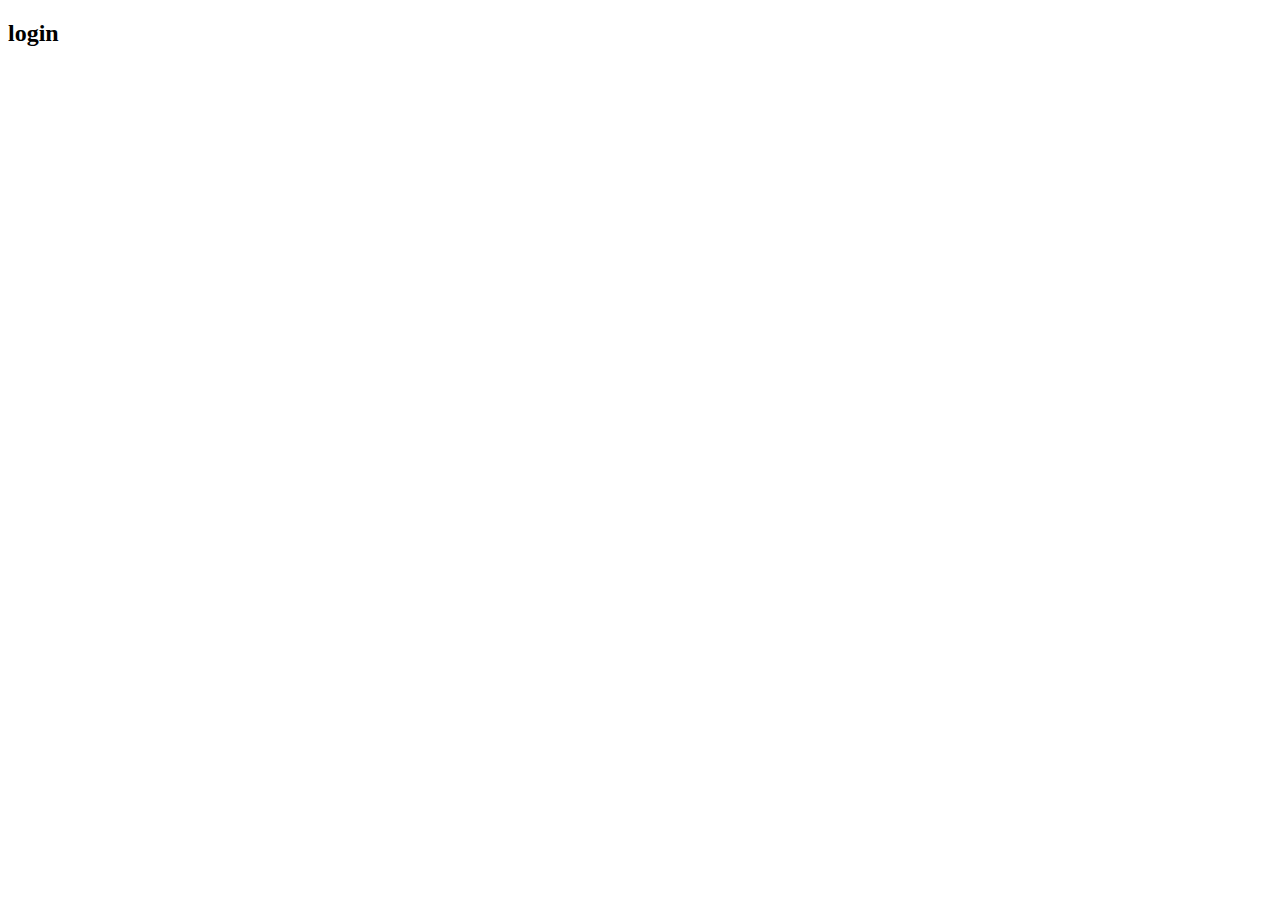
==== login.html @ 89982b8c "init project" ====
<!DOCTYPE html>
<html lang="en">
<head>
    <meta charset="UTF-8">
    <meta http-equiv="X-UA-Compatible" content="IE=edge">
    <meta name="viewport" content="width=device-width, initial-scale=1.0">
    <title>Document</title>
</head>
<body>
    <h2>login</h2>
</body>
</html>
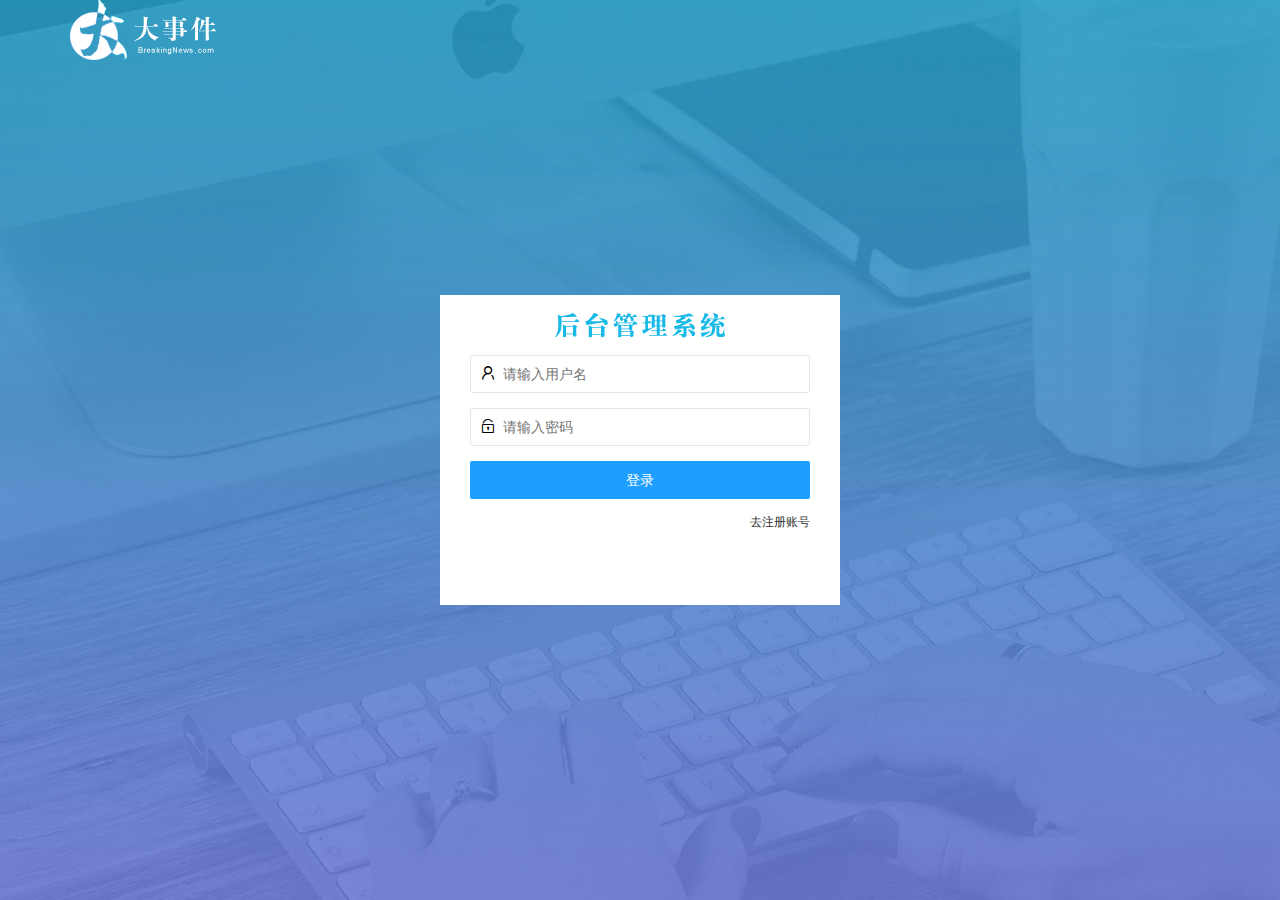
==== commit 659c1ded: "完成了登录和注册的功能" ====
--- a/login.html
+++ b/login.html
@@ -1,12 +1,101 @@
 <!DOCTYPE html>
 <html lang="en">
+
 <head>
-    <meta charset="UTF-8">
-    <meta http-equiv="X-UA-Compatible" content="IE=edge">
-    <meta name="viewport" content="width=device-width, initial-scale=1.0">
-    <title>Document</title>
+    <meta charset="UTF-8" />
+    <meta http-equiv="X-UA-Compatible" content="IE=edge" />
+    <meta name="viewport" content="width=device-width, initial-scale=1.0" />
+    <title>大事件-登录</title>
+    <!-- 导入 LayUI 样式 -->
+    <link rel="stylesheet" href="/assets/lib/layui/css/layui.css" />
+    <!-- 导入自定义样式 -->
+    <link rel="stylesheet" href="/assets/css/login.css" />
 </head>
+
 <body>
-    <h2>login</h2>
+    <!-- 头部 logo 区域 -->
+    <div class="layui-main">
+        <img src="/assets/images/logo.png" alt="" />
+    </div>
+
+    <!-- 登录注册区域 -->
+    <div class="loginAndRegBox">
+        <!-- 登录标题 -->
+        <div class="title-box"></div>
+        <!-- 登录 -->
+        <div class="login-box">
+            <form class="layui-form" id="form_login">
+
+                <!-- 用户名 -->
+                <div class="layui-form-item">
+                    <i class="layui-icon layui-icon-username"></i>
+                    <input type="text" name="username" required lay-verify="required" placeholder="请输入用户名"
+                        autocomplete="off" class="layui-input" />
+                </div>
+
+                <!-- 密码 -->
+                <div class="layui-form-item">
+                    <i class="layui-icon layui-icon-password"></i>
+                    <input type="password" name="password" required lay-verify="required" placeholder="请输入密码"
+                        autocomplete="off" class="layui-input" />
+                </div>
+
+                <!-- 登录按钮 -->
+                <div class="layui-form-item">
+                    <!-- 注意：表单提交按钮和普通按钮的区别，就是 lay-submit 属性 -->
+                    <button class="layui-btn layui-btn-normal layui-btn-fluid" lay-submit>
+                        登录
+                    </button>
+                </div>
+                <div class="layui-form-item link">
+                    <a href="javascript:;" id="link_reg">去注册账号</a>
+                </div>
+            </form>
+        </div>
+        <!-- 注册 -->
+        <div class="reg-box">
+            <form class="layui-form" id="form_reg">
+                <!-- 用户名 -->
+                <div class="layui-form-item">
+                    <i class="layui-icon layui-icon-username"></i>
+                    <input type="text" name="username" required lay-verify="required" placeholder="请输入用户名"
+                        autocomplete="off" class="layui-input" />
+                </div>
+
+                <!-- 密码 -->
+                <div class="layui-form-item">
+                    <i class="layui-icon layui-icon-password"></i>
+                    <input type="password" name="password" required lay-verify="required" placeholder="请输入密码"
+                        autocomplete="off" class="layui-input" />
+                </div>
+
+                <!-- 确认密码 -->
+                <div class="layui-form-item">
+                    <i class="layui-icon layui-icon-password"></i>
+                    <input type="password" name="repassword" required lay-verify="required|pwd|repwd"
+                        placeholder="再次确认密码" autocomplete="off" class="layui-input" />
+                </div>
+
+                <!-- 注册按钮 -->
+                <div class="layui-form-item">
+                    <!-- 注意：表单提交按钮和普通按钮的区别，就是 lay-submit 属性 -->
+                    <button class="layui-btn layui-btn-normal layui-btn-fluid" lay-submit>
+                        注册
+                    </button>
+                </div>
+                <div class="layui-form-item link">
+                    <a href="javascript:;" id="link_login">去登录</a>
+                </div>
+            </form>
+        </div>
+    </div>
 </body>
+<!-- 引入layui的js -->
+<script src="/assets/lib/layui/layui.all.js"></script>
+<!-- 引入jquery -->
+<script src="/assets/lib/jquery.js"></script>
+<script src="/assets/js/baseAPI.js"></script>
+<!-- 引入自己的js -->
+<script src="/assets/js/login.js"></script>
+
 </html>--- a/assets/lib/layui/css/layui.css
+++ b/assets/lib/layui/css/layui.css
@@ -0,0 +1,2 @@
+/** layui-v2.5.5 MIT License By https://www.layui.com */
+ .layui-inline,img{display:inline-block;vertical-align:middle}h1,h2,h3,h4,h5,h6{font-weight:400}.layui-edge,.layui-header,.layui-inline,.layui-main{position:relative}.layui-body,.layui-edge,.layui-elip{overflow:hidden}.layui-btn,.layui-edge,.layui-inline,img{vertical-align:middle}.layui-btn,.layui-disabled,.layui-icon,.layui-unselect{-moz-user-select:none;-webkit-user-select:none;-ms-user-select:none}.layui-elip,.layui-form-checkbox span,.layui-form-pane .layui-form-label{text-overflow:ellipsis;white-space:nowrap}.layui-breadcrumb,.layui-tree-btnGroup{visibility:hidden}blockquote,body,button,dd,div,dl,dt,form,h1,h2,h3,h4,h5,h6,input,li,ol,p,pre,td,textarea,th,ul{margin:0;padding:0;-webkit-tap-highlight-color:rgba(0,0,0,0)}a:active,a:hover{outline:0}img{border:none}li{list-style:none}table{border-collapse:collapse;border-spacing:0}h4,h5,h6{font-size:100%}button,input,optgroup,option,select,textarea{font-family:inherit;font-size:inherit;font-style:inherit;font-weight:inherit;outline:0}pre{white-space:pre-wrap;white-space:-moz-pre-wrap;white-space:-pre-wrap;white-space:-o-pre-wrap;word-wrap:break-word}body{line-height:24px;font:14px Helvetica Neue,Helvetica,PingFang SC,Tahoma,Arial,sans-serif}hr{height:1px;margin:10px 0;border:0;clear:both}a{color:#333;text-decoration:none}a:hover{color:#777}a cite{font-style:normal;*cursor:pointer}.layui-border-box,.layui-border-box *{box-sizing:border-box}.layui-box,.layui-box *{box-sizing:content-box}.layui-clear{clear:both;*zoom:1}.layui-clear:after{content:'\20';clear:both;*zoom:1;display:block;height:0}.layui-inline{*display:inline;*zoom:1}.layui-edge{display:inline-block;width:0;height:0;border-width:6px;border-style:dashed;border-color:transparent}.layui-edge-top{top:-4px;border-bottom-color:#999;border-bottom-style:solid}.layui-edge-right{border-left-color:#999;border-left-style:solid}.layui-edge-bottom{top:2px;border-top-color:#999;border-top-style:solid}.layui-edge-left{border-right-color:#999;border-right-style:solid}.layui-disabled,.layui-disabled:hover{color:#d2d2d2!important;cursor:not-allowed!important}.layui-circle{border-radius:100%}.layui-show{display:block!important}.layui-hide{display:none!important}@font-face{font-family:layui-icon;src:url(../font/iconfont.eot?v=250);src:url(../font/iconfont.eot?v=250#iefix) format('embedded-opentype'),url(../font/iconfont.woff2?v=250) format('woff2'),url(../font/iconfont.woff?v=250) format('woff'),url(../font/iconfont.ttf?v=250) format('truetype'),url(../font/iconfont.svg?v=250#layui-icon) format('svg')}.layui-icon{font-family:layui-icon!important;font-size:16px;font-style:normal;-webkit-font-smoothing:antialiased;-moz-osx-font-smoothing:grayscale}.layui-icon-reply-fill:before{content:"\e611"}.layui-icon-set-fill:before{content:"\e614"}.layui-icon-menu-fill:before{content:"\e60f"}.layui-icon-search:before{content:"\e615"}.layui-icon-share:before{content:"\e641"}.layui-icon-set-sm:before{content:"\e620"}.layui-icon-engine:before{content:"\e628"}.layui-icon-close:before{content:"\1006"}.layui-icon-close-fill:before{content:"\1007"}.layui-icon-chart-screen:before{content:"\e629"}.layui-icon-star:before{content:"\e600"}.layui-icon-circle-dot:before{content:"\e617"}.layui-icon-chat:before{content:"\e606"}.layui-icon-release:before{content:"\e609"}.layui-icon-list:before{content:"\e60a"}.layui-icon-chart:before{content:"\e62c"}.layui-icon-ok-circle:before{content:"\1005"}.layui-icon-layim-theme:before{content:"\e61b"}.layui-icon-table:before{content:"\e62d"}.layui-icon-right:before{content:"\e602"}.layui-icon-left:before{content:"\e603"}.layui-icon-cart-simple:before{content:"\e698"}.layui-icon-face-cry:before{content:"\e69c"}.layui-icon-face-smile:before{content:"\e6af"}.layui-icon-survey:before{content:"\e6b2"}.layui-icon-tree:before{content:"\e62e"}.layui-icon-upload-circle:before{content:"\e62f"}.layui-icon-add-circle:before{content:"\e61f"}.layui-icon-download-circle:before{content:"\e601"}.layui-icon-templeate-1:before{content:"\e630"}.layui-icon-util:before{content:"\e631"}.layui-icon-face-surprised:before{content:"\e664"}.layui-icon-edit:before{content:"\e642"}.layui-icon-speaker:before{content:"\e645"}.layui-icon-down:before{content:"\e61a"}.layui-icon-file:before{content:"\e621"}.layui-icon-layouts:before{content:"\e632"}.layui-icon-rate-half:before{content:"\e6c9"}.layui-icon-add-circle-fine:before{content:"\e608"}.layui-icon-prev-circle:before{content:"\e633"}.layui-icon-read:before{content:"\e705"}.layui-icon-404:before{content:"\e61c"}.layui-icon-carousel:before{content:"\e634"}.layui-icon-help:before{content:"\e607"}.layui-icon-code-circle:before{content:"\e635"}.layui-icon-water:before{content:"\e636"}.layui-icon-username:before{content:"\e66f"}.layui-icon-find-fill:before{content:"\e670"}.layui-icon-about:before{content:"\e60b"}.layui-icon-location:before{content:"\e715"}.layui-icon-up:before{content:"\e619"}.layui-icon-pause:before{content:"\e651"}.layui-icon-date:before{content:"\e637"}.layui-icon-layim-uploadfile:before{content:"\e61d"}.layui-icon-delete:before{content:"\e640"}.layui-icon-play:before{content:"\e652"}.layui-icon-top:before{content:"\e604"}.layui-icon-friends:before{content:"\e612"}.layui-icon-refresh-3:before{content:"\e9aa"}.layui-icon-ok:before{content:"\e605"}.layui-icon-layer:before{content:"\e638"}.layui-icon-face-smile-fine:before{content:"\e60c"}.layui-icon-dollar:before{content:"\e659"}.layui-icon-group:before{content:"\e613"}.layui-icon-layim-download:before{content:"\e61e"}.layui-icon-picture-fine:before{content:"\e60d"}.layui-icon-link:before{content:"\e64c"}.layui-icon-diamond:before{content:"\e735"}.layui-icon-log:before{content:"\e60e"}.layui-icon-rate-solid:before{content:"\e67a"}.layui-icon-fonts-del:before{content:"\e64f"}.layui-icon-unlink:before{content:"\e64d"}.layui-icon-fonts-clear:before{content:"\e639"}.layui-icon-triangle-r:before{content:"\e623"}.layui-icon-circle:before{content:"\e63f"}.layui-icon-radio:before{content:"\e643"}.layui-icon-align-center:before{content:"\e647"}.layui-icon-align-right:before{content:"\e648"}.layui-icon-align-left:before{content:"\e649"}.layui-icon-loading-1:before{content:"\e63e"}.layui-icon-return:before{content:"\e65c"}.layui-icon-fonts-strong:before{content:"\e62b"}.layui-icon-upload:before{content:"\e67c"}.layui-icon-dialogue:before{content:"\e63a"}.layui-icon-video:before{content:"\e6ed"}.layui-icon-headset:before{content:"\e6fc"}.layui-icon-cellphone-fine:before{content:"\e63b"}.layui-icon-add-1:before{content:"\e654"}.layui-icon-face-smile-b:before{content:"\e650"}.layui-icon-fonts-html:before{content:"\e64b"}.layui-icon-form:before{content:"\e63c"}.layui-icon-cart:before{content:"\e657"}.layui-icon-camera-fill:before{content:"\e65d"}.layui-icon-tabs:before{content:"\e62a"}.layui-icon-fonts-code:before{content:"\e64e"}.layui-icon-fire:before{content:"\e756"}.layui-icon-set:before{content:"\e716"}.layui-icon-fonts-u:before{content:"\e646"}.layui-icon-triangle-d:before{content:"\e625"}.layui-icon-tips:before{content:"\e702"}.layui-icon-picture:before{content:"\e64a"}.layui-icon-more-vertical:before{content:"\e671"}.layui-icon-flag:before{content:"\e66c"}.layui-icon-loading:before{content:"\e63d"}.layui-icon-fonts-i:before{content:"\e644"}.layui-icon-refresh-1:before{content:"\e666"}.layui-icon-rmb:before{content:"\e65e"}.layui-icon-home:before{content:"\e68e"}.layui-icon-user:before{content:"\e770"}.layui-icon-notice:before{content:"\e667"}.layui-icon-login-weibo:before{content:"\e675"}.layui-icon-voice:before{content:"\e688"}.layui-icon-upload-drag:before{content:"\e681"}.layui-icon-login-qq:before{content:"\e676"}.layui-icon-snowflake:before{content:"\e6b1"}.layui-icon-file-b:before{content:"\e655"}.layui-icon-template:before{content:"\e663"}.layui-icon-auz:before{content:"\e672"}.layui-icon-console:before{content:"\e665"}.layui-icon-app:before{content:"\e653"}.layui-icon-prev:before{content:"\e65a"}.layui-icon-website:before{content:"\e7ae"}.layui-icon-next:before{content:"\e65b"}.layui-icon-component:before{content:"\e857"}.layui-icon-more:before{content:"\e65f"}.layui-icon-login-wechat:before{content:"\e677"}.layui-icon-shrink-right:before{content:"\e668"}.layui-icon-spread-left:before{content:"\e66b"}.layui-icon-camera:before{content:"\e660"}.layui-icon-note:before{content:"\e66e"}.layui-icon-refresh:before{content:"\e669"}.layui-icon-female:before{content:"\e661"}.layui-icon-male:before{content:"\e662"}.layui-icon-password:before{content:"\e673"}.layui-icon-senior:before{content:"\e674"}.layui-icon-theme:before{content:"\e66a"}.layui-icon-tread:before{content:"\e6c5"}.layui-icon-praise:before{content:"\e6c6"}.layui-icon-star-fill:before{content:"\e658"}.layui-icon-rate:before{content:"\e67b"}.layui-icon-template-1:before{content:"\e656"}.layui-icon-vercode:before{content:"\e679"}.layui-icon-cellphone:before{content:"\e678"}.layui-icon-screen-full:before{content:"\e622"}.layui-icon-screen-restore:before{content:"\e758"}.layui-icon-cols:before{content:"\e610"}.layui-icon-export:before{content:"\e67d"}.layui-icon-print:before{content:"\e66d"}.layui-icon-slider:before{content:"\e714"}.layui-icon-addition:before{content:"\e624"}.layui-icon-subtraction:before{content:"\e67e"}.layui-icon-service:before{content:"\e626"}.layui-icon-transfer:before{content:"\e691"}.layui-main{width:1140px;margin:0 auto}.layui-header{z-index:1000;height:60px}.layui-header a:hover{transition:all .5s;-webkit-transition:all .5s}.layui-side{position:fixed;left:0;top:0;bottom:0;z-index:999;width:200px;overflow-x:hidden}.layui-side-scroll{position:relative;width:220px;height:100%;overflow-x:hidden}.layui-body{position:absolute;left:200px;right:0;top:0;bottom:0;z-index:998;width:auto;overflow-y:auto;box-sizing:border-box}.layui-layout-body{overflow:hidden}.layui-layout-admin .layui-header{background-color:#23262E}.layui-layout-admin .layui-side{top:60px;width:200px;overflow-x:hidden}.layui-layout-admin .layui-body{position:fixed;top:60px;bottom:44px}.layui-layout-admin .layui-main{width:auto;margin:0 15px}.layui-layout-admin .layui-footer{position:fixed;left:200px;right:0;bottom:0;height:44px;line-height:44px;padding:0 15px;background-color:#eee}.layui-layout-admin .layui-logo{position:absolute;left:0;top:0;width:200px;height:100%;line-height:60px;text-align:center;color:#009688;font-size:16px}.layui-layout-admin .layui-header .layui-nav{background:0 0}.layui-layout-left{position:absolute!important;left:200px;top:0}.layui-layout-right{position:absolute!important;right:0;top:0}.layui-container{position:relative;margin:0 auto;padding:0 15px;box-sizing:border-box}.layui-fluid{position:relative;margin:0 auto;padding:0 15px}.layui-row:after,.layui-row:before{content:'';display:block;clear:both}.layui-col-lg1,.layui-col-lg10,.layui-col-lg11,.layui-col-lg12,.layui-col-lg2,.layui-col-lg3,.layui-col-lg4,.layui-col-lg5,.layui-col-lg6,.layui-col-lg7,.layui-col-lg8,.layui-col-lg9,.layui-col-md1,.layui-col-md10,.layui-col-md11,.layui-col-md12,.layui-col-md2,.layui-col-md3,.layui-col-md4,.layui-col-md5,.layui-col-md6,.layui-col-md7,.layui-col-md8,.layui-col-md9,.layui-col-sm1,.layui-col-sm10,.layui-col-sm11,.layui-col-sm12,.layui-col-sm2,.layui-col-sm3,.layui-col-sm4,.layui-col-sm5,.layui-col-sm6,.layui-col-sm7,.layui-col-sm8,.layui-col-sm9,.layui-col-xs1,.layui-col-xs10,.layui-col-xs11,.layui-col-xs12,.layui-col-xs2,.layui-col-xs3,.layui-col-xs4,.layui-col-xs5,.layui-col-xs6,.layui-col-xs7,.layui-col-xs8,.layui-col-xs9{position:relative;display:block;box-sizing:border-box}.layui-col-xs1,.layui-col-xs10,.layui-col-xs11,.layui-col-xs12,.layui-col-xs2,.layui-col-xs3,.layui-col-xs4,.layui-col-xs5,.layui-col-xs6,.layui-col-xs7,.layui-col-xs8,.layui-col-xs9{float:left}.layui-col-xs1{width:8.33333333%}.layui-col-xs2{width:16.66666667%}.layui-col-xs3{width:25%}.layui-col-xs4{width:33.33333333%}.layui-col-xs5{width:41.66666667%}.layui-col-xs6{width:50%}.layui-col-xs7{width:58.33333333%}.layui-col-xs8{width:66.66666667%}.layui-col-xs9{width:75%}.layui-col-xs10{width:83.33333333%}.layui-col-xs11{width:91.66666667%}.layui-col-xs12{width:100%}.layui-col-xs-offset1{margin-left:8.33333333%}.layui-col-xs-offset2{margin-left:16.66666667%}.layui-col-xs-offset3{margin-left:25%}.layui-col-xs-offset4{margin-left:33.33333333%}.layui-col-xs-offset5{margin-left:41.66666667%}.layui-col-xs-offset6{margin-left:50%}.layui-col-xs-offset7{margin-left:58.33333333%}.layui-col-xs-offset8{margin-left:66.66666667%}.layui-col-xs-offset9{margin-left:75%}.layui-col-xs-offset10{margin-left:83.33333333%}.layui-col-xs-offset11{margin-left:91.66666667%}.layui-col-xs-offset12{margin-left:100%}@media screen and (max-width:768px){.layui-hide-xs{display:none!important}.layui-show-xs-block{display:block!important}.layui-show-xs-inline{display:inline!important}.layui-show-xs-inline-block{display:inline-block!important}}@media screen and (min-width:768px){.layui-container{width:750px}.layui-hide-sm{display:none!important}.layui-show-sm-block{display:block!important}.layui-show-sm-inline{display:inline!important}.layui-show-sm-inline-block{display:inline-block!important}.layui-col-sm1,.layui-col-sm10,.layui-col-sm11,.layui-col-sm12,.layui-col-sm2,.layui-col-sm3,.layui-col-sm4,.layui-col-sm5,.layui-col-sm6,.layui-col-sm7,.layui-col-sm8,.layui-col-sm9{float:left}.layui-col-sm1{width:8.33333333%}.layui-col-sm2{width:16.66666667%}.layui-col-sm3{width:25%}.layui-col-sm4{width:33.33333333%}.layui-col-sm5{width:41.66666667%}.layui-col-sm6{width:50%}.layui-col-sm7{width:58.33333333%}.layui-col-sm8{width:66.66666667%}.layui-col-sm9{width:75%}.layui-col-sm10{width:83.33333333%}.layui-col-sm11{width:91.66666667%}.layui-col-sm12{width:100%}.layui-col-sm-offset1{margin-left:8.33333333%}.layui-col-sm-offset2{margin-left:16.66666667%}.layui-col-sm-offset3{margin-left:25%}.layui-col-sm-offset4{margin-left:33.33333333%}.layui-col-sm-offset5{margin-left:41.66666667%}.layui-col-sm-offset6{margin-left:50%}.layui-col-sm-offset7{margin-left:58.33333333%}.layui-col-sm-offset8{margin-left:66.66666667%}.layui-col-sm-offset9{margin-left:75%}.layui-col-sm-offset10{margin-left:83.33333333%}.layui-col-sm-offset11{margin-left:91.66666667%}.layui-col-sm-offset12{margin-left:100%}}@media screen and (min-width:992px){.layui-container{width:970px}.layui-hide-md{display:none!important}.layui-show-md-block{display:block!important}.layui-show-md-inline{display:inline!important}.layui-show-md-inline-block{display:inline-block!important}.layui-col-md1,.layui-col-md10,.layui-col-md11,.layui-col-md12,.layui-col-md2,.layui-col-md3,.layui-col-md4,.layui-col-md5,.layui-col-md6,.layui-col-md7,.layui-col-md8,.layui-col-md9{float:left}.layui-col-md1{width:8.33333333%}.layui-col-md2{width:16.66666667%}.layui-col-md3{width:25%}.layui-col-md4{width:33.33333333%}.layui-col-md5{width:41.66666667%}.layui-col-md6{width:50%}.layui-col-md7{width:58.33333333%}.layui-col-md8{width:66.66666667%}.layui-col-md9{width:75%}.layui-col-md10{width:83.33333333%}.layui-col-md11{width:91.66666667%}.layui-col-md12{width:100%}.layui-col-md-offset1{margin-left:8.33333333%}.layui-col-md-offset2{margin-left:16.66666667%}.layui-col-md-offset3{margin-left:25%}.layui-col-md-offset4{margin-left:33.33333333%}.layui-col-md-offset5{margin-left:41.66666667%}.layui-col-md-offset6{margin-left:50%}.layui-col-md-offset7{margin-left:58.33333333%}.layui-col-md-offset8{margin-left:66.66666667%}.layui-col-md-offset9{margin-left:75%}.layui-col-md-offset10{margin-left:83.33333333%}.layui-col-md-offset11{margin-left:91.66666667%}.layui-col-md-offset12{margin-left:100%}}@media screen and (min-width:1200px){.layui-container{width:1170px}.layui-hide-lg{display:none!important}.layui-show-lg-block{display:block!important}.layui-show-lg-inline{display:inline!important}.layui-show-lg-inline-block{display:inline-block!important}.layui-col-lg1,.layui-col-lg10,.layui-col-lg11,.layui-col-lg12,.layui-col-lg2,.layui-col-lg3,.layui-col-lg4,.layui-col-lg5,.layui-col-lg6,.layui-col-lg7,.layui-col-lg8,.layui-col-lg9{float:left}.layui-col-lg1{width:8.33333333%}.layui-col-lg2{width:16.66666667%}.layui-col-lg3{width:25%}.layui-col-lg4{width:33.33333333%}.layui-col-lg5{width:41.66666667%}.layui-col-lg6{width:50%}.layui-col-lg7{width:58.33333333%}.layui-col-lg8{width:66.66666667%}.layui-col-lg9{width:75%}.layui-col-lg10{width:83.33333333%}.layui-col-lg11{width:91.66666667%}.layui-col-lg12{width:100%}.layui-col-lg-offset1{margin-left:8.33333333%}.layui-col-lg-offset2{margin-left:16.66666667%}.layui-col-lg-offset3{margin-left:25%}.layui-col-lg-offset4{margin-left:33.33333333%}.layui-col-lg-offset5{margin-left:41.66666667%}.layui-col-lg-offset6{margin-left:50%}.layui-col-lg-offset7{margin-left:58.33333333%}.layui-col-lg-offset8{margin-left:66.66666667%}.layui-col-lg-offset9{margin-left:75%}.layui-col-lg-offset10{margin-left:83.33333333%}.layui-col-lg-offset11{margin-left:91.66666667%}.layui-col-lg-offset12{margin-left:100%}}.layui-col-space1{margin:-.5px}.layui-col-space1>*{padding:.5px}.layui-col-space3{margin:-1.5px}.layui-col-space3>*{padding:1.5px}.layui-col-space5{margin:-2.5px}.layui-col-space5>*{padding:2.5px}.layui-col-space8{margin:-3.5px}.layui-col-space8>*{padding:3.5px}.layui-col-space10{margin:-5px}.layui-col-space10>*{padding:5px}.layui-col-space12{margin:-6px}.layui-col-space12>*{padding:6px}.layui-col-space15{margin:-7.5px}.layui-col-space15>*{padding:7.5px}.layui-col-space18{margin:-9px}.layui-col-space18>*{padding:9px}.layui-col-space20{margin:-10px}.layui-col-space20>*{padding:10px}.layui-col-space22{margin:-11px}.layui-col-space22>*{padding:11px}.layui-col-space25{margin:-12.5px}.layui-col-space25>*{padding:12.5px}.layui-col-space30{margin:-15px}.layui-col-space30>*{padding:15px}.layui-btn,.layui-input,.layui-select,.layui-textarea,.layui-upload-button{outline:0;-webkit-appearance:none;transition:all .3s;-webkit-transition:all .3s;box-sizing:border-box}.layui-elem-quote{margin-bottom:10px;padding:15px;line-height:22px;border-left:5px solid #009688;border-radius:0 2px 2px 0;background-color:#f2f2f2}.layui-quote-nm{border-style:solid;border-width:1px 1px 1px 5px;background:0 0}.layui-elem-field{margin-bottom:10px;padding:0;border-width:1px;border-style:solid}.layui-elem-field legend{margin-left:20px;padding:0 10px;font-size:20px;font-weight:300}.layui-field-title{margin:10px 0 20px;border-width:1px 0 0}.layui-field-box{padding:10px 15px}.layui-field-title .layui-field-box{padding:10px 0}.layui-progress{position:relative;height:6px;border-radius:20px;background-color:#e2e2e2}.layui-progress-bar{position:absolute;left:0;top:0;width:0;max-width:100%;height:6px;border-radius:20px;text-align:right;background-color:#5FB878;transition:all .3s;-webkit-transition:all .3s}.layui-progress-big,.layui-progress-big .layui-progress-bar{height:18px;line-height:18px}.layui-progress-text{position:relative;top:-20px;line-height:18px;font-size:12px;color:#666}.layui-progress-big .layui-progress-text{position:static;padding:0 10px;color:#fff}.layui-collapse{border-width:1px;border-style:solid;border-radius:2px}.layui-colla-content,.layui-colla-item{border-top-width:1px;border-top-style:solid}.layui-colla-item:first-child{border-top:none}.layui-colla-title{position:relative;height:42px;line-height:42px;padding:0 15px 0 35px;color:#333;background-color:#f2f2f2;cursor:pointer;font-size:14px;overflow:hidden}.layui-colla-content{display:none;padding:10px 15px;line-height:22px;color:#666}.layui-colla-icon{position:absolute;left:15px;top:0;font-size:14px}.layui-card{margin-bottom:15px;border-radius:2px;background-color:#fff;box-shadow:0 1px 2px 0 rgba(0,0,0,.05)}.layui-card:last-child{margin-bottom:0}.layui-card-header{position:relative;height:42px;line-height:42px;padding:0 15px;border-bottom:1px solid #f6f6f6;color:#333;border-radius:2px 2px 0 0;font-size:14px}.layui-bg-black,.layui-bg-blue,.layui-bg-cyan,.layui-bg-green,.layui-bg-orange,.layui-bg-red{color:#fff!important}.layui-card-body{position:relative;padding:10px 15px;line-height:24px}.layui-card-body[pad15]{padding:15px}.layui-card-body[pad20]{padding:20px}.layui-card-body .layui-table{margin:5px 0}.layui-card .layui-tab{margin:0}.layui-panel-window{position:relative;padding:15px;border-radius:0;border-top:5px solid #E6E6E6;background-color:#fff}.layui-auxiliar-moving{position:fixed;left:0;right:0;top:0;bottom:0;width:100%;height:100%;background:0 0;z-index:9999999999}.layui-form-label,.layui-form-mid,.layui-form-select,.layui-input-block,.layui-input-inline,.layui-textarea{position:relative}.layui-bg-red{background-color:#FF5722!important}.layui-bg-orange{background-color:#FFB800!important}.layui-bg-green{background-color:#009688!important}.layui-bg-cyan{background-color:#2F4056!important}.layui-bg-blue{background-color:#1E9FFF!important}.layui-bg-black{background-color:#393D49!important}.layui-bg-gray{background-color:#eee!important;color:#666!important}.layui-badge-rim,.layui-colla-content,.layui-colla-item,.layui-collapse,.layui-elem-field,.layui-form-pane .layui-form-item[pane],.layui-form-pane .layui-form-label,.layui-input,.layui-layedit,.layui-layedit-tool,.layui-quote-nm,.layui-select,.layui-tab-bar,.layui-tab-card,.layui-tab-title,.layui-tab-title .layui-this:after,.layui-textarea{border-color:#e6e6e6}.layui-timeline-item:before,hr{background-color:#e6e6e6}.layui-text{line-height:22px;font-size:14px;color:#666}.layui-text h1,.layui-text h2,.layui-text h3{font-weight:500;color:#333}.layui-text h1{font-size:30px}.layui-text h2{font-size:24px}.layui-text h3{font-size:18px}.layui-text a:not(.layui-btn){color:#01AAED}.layui-text a:not(.layui-btn):hover{text-decoration:underline}.layui-text ul{padding:5px 0 5px 15px}.layui-text ul li{margin-top:5px;list-style-type:disc}.layui-text em,.layui-word-aux{color:#999!important;padding:0 5px!important}.layui-btn{display:inline-block;height:38px;line-height:38px;padding:0 18px;background-color:#009688;color:#fff;white-space:nowrap;text-align:center;font-size:14px;border:none;border-radius:2px;cursor:pointer}.layui-btn:hover{opacity:.8;filter:alpha(opacity=80);color:#fff}.layui-btn:active{opacity:1;filter:alpha(opacity=100)}.layui-btn+.layui-btn{margin-left:10px}.layui-btn-container{font-size:0}.layui-btn-container .layui-btn{margin-right:10px;margin-bottom:10px}.layui-btn-container .layui-btn+.layui-btn{margin-left:0}.layui-table .layui-btn-container .layui-btn{margin-bottom:9px}.layui-btn-radius{border-radius:100px}.layui-btn .layui-icon{margin-right:3px;font-size:18px;vertical-align:bottom;vertical-align:middle\9}.layui-btn-primary{border:1px solid #C9C9C9;background-color:#fff;color:#555}.layui-btn-primary:hover{border-color:#009688;color:#333}.layui-btn-normal{background-color:#1E9FFF}.layui-btn-warm{background-color:#FFB800}.layui-btn-danger{background-color:#FF5722}.layui-btn-checked{background-color:#5FB878}.layui-btn-disabled,.layui-btn-disabled:active,.layui-btn-disabled:hover{border:1px solid #e6e6e6;background-color:#FBFBFB;color:#C9C9C9;cursor:not-allowed;opacity:1}.layui-btn-lg{height:44px;line-height:44px;padding:0 25px;font-size:16px}.layui-btn-sm{height:30px;line-height:30px;padding:0 10px;font-size:12px}.layui-btn-sm i{font-size:16px!important}.layui-btn-xs{height:22px;line-height:22px;padding:0 5px;font-size:12px}.layui-btn-xs i{font-size:14px!important}.layui-btn-group{display:inline-block;vertical-align:middle;font-size:0}.layui-btn-group .layui-btn{margin-left:0!important;margin-right:0!important;border-left:1px solid rgba(255,255,255,.5);border-radius:0}.layui-btn-group .layui-btn-primary{border-left:none}.layui-btn-group .layui-btn-primary:hover{border-color:#C9C9C9;color:#009688}.layui-btn-group .layui-btn:first-child{border-left:none;border-radius:2px 0 0 2px}.layui-btn-group .layui-btn-primary:first-child{border-left:1px solid #c9c9c9}.layui-btn-group .layui-btn:last-child{border-radius:0 2px 2px 0}.layui-btn-group .layui-btn+.layui-btn{margin-left:0}.layui-btn-group+.layui-btn-group{margin-left:10px}.layui-btn-fluid{width:100%}.layui-input,.layui-select,.layui-textarea{height:38px;line-height:1.3;line-height:38px\9;border-width:1px;border-style:solid;background-color:#fff;border-radius:2px}.layui-input::-webkit-input-placeholder,.layui-select::-webkit-input-placeholder,.layui-textarea::-webkit-input-placeholder{line-height:1.3}.layui-input,.layui-textarea{display:block;width:100%;padding-left:10px}.layui-input:hover,.layui-textarea:hover{border-color:#D2D2D2!important}.layui-input:focus,.layui-textarea:focus{border-color:#C9C9C9!important}.layui-textarea{min-height:100px;height:auto;line-height:20px;padding:6px 10px;resize:vertical}.layui-select{padding:0 10px}.layui-form input[type=checkbox],.layui-form input[type=radio],.layui-form select{display:none}.layui-form [lay-ignore]{display:initial}.layui-form-item{margin-bottom:15px;clear:both;*zoom:1}.layui-form-item:after{content:'\20';clear:both;*zoom:1;display:block;height:0}.layui-form-label{float:left;display:block;padding:9px 15px;width:80px;font-weight:400;line-height:20px;text-align:right}.layui-form-label-col{display:block;float:none;padding:9px 0;line-height:20px;text-align:left}.layui-form-item .layui-inline{margin-bottom:5px;margin-right:10px}.layui-input-block{margin-left:110px;min-height:36px}.layui-input-inline{display:inline-block;vertical-align:middle}.layui-form-item .layui-input-inline{float:left;width:190px;margin-right:10px}.layui-form-text .layui-input-inline{width:auto}.layui-form-mid{float:left;display:block;padding:9px 0!important;line-height:20px;margin-right:10px}.layui-form-danger+.layui-form-select .layui-input,.layui-form-danger:focus{border-color:#FF5722!important}.layui-form-select .layui-input{padding-right:30px;cursor:pointer}.layui-form-select .layui-edge{position:absolute;right:10px;top:50%;margin-top:-3px;cursor:pointer;border-width:6px;border-top-color:#c2c2c2;border-top-style:solid;transition:all .3s;-webkit-transition:all .3s}.layui-form-select dl{display:none;position:absolute;left:0;top:42px;padding:5px 0;z-index:899;min-width:100%;border:1px solid #d2d2d2;max-height:300px;overflow-y:auto;background-color:#fff;border-radius:2px;box-shadow:0 2px 4px rgba(0,0,0,.12);box-sizing:border-box}.layui-form-select dl dd,.layui-form-select dl dt{padding:0 10px;line-height:36px;white-space:nowrap;overflow:hidden;text-overflow:ellipsis}.layui-form-select dl dt{font-size:12px;color:#999}.layui-form-select dl dd{cursor:pointer}.layui-form-select dl dd:hover{background-color:#f2f2f2;-webkit-transition:.5s all;transition:.5s all}.layui-form-select .layui-select-group dd{padding-left:20px}.layui-form-select dl dd.layui-select-tips{padding-left:10px!important;color:#999}.layui-form-select dl dd.layui-this{background-color:#5FB878;color:#fff}.layui-form-checkbox,.layui-form-select dl dd.layui-disabled{background-color:#fff}.layui-form-selected dl{display:block}.layui-form-checkbox,.layui-form-checkbox *,.layui-form-switch{display:inline-block;vertical-align:middle}.layui-form-selected .layui-edge{margin-top:-9px;-webkit-transform:rotate(180deg);transform:rotate(180deg);margin-top:-3px\9}:root .layui-form-selected .layui-edge{margin-top:-9px\0/IE9}.layui-form-selectup dl{top:auto;bottom:42px}.layui-select-none{margin:5px 0;text-align:center;color:#999}.layui-select-disabled .layui-disabled{border-color:#eee!important}.layui-select-disabled .layui-edge{border-top-color:#d2d2d2}.layui-form-checkbox{position:relative;height:30px;line-height:30px;margin-right:10px;padding-right:30px;cursor:pointer;font-size:0;-webkit-transition:.1s linear;transition:.1s linear;box-sizing:border-box}.layui-form-checkbox span{padding:0 10px;height:100%;font-size:14px;border-radius:2px 0 0 2px;background-color:#d2d2d2;color:#fff;overflow:hidden}.layui-form-checkbox:hover span{background-color:#c2c2c2}.layui-form-checkbox i{position:absolute;right:0;top:0;width:30px;height:28px;border:1px solid #d2d2d2;border-left:none;border-radius:0 2px 2px 0;color:#fff;font-size:20px;text-align:center}.layui-form-checkbox:hover i{border-color:#c2c2c2;color:#c2c2c2}.layui-form-checked,.layui-form-checked:hover{border-color:#5FB878}.layui-form-checked span,.layui-form-checked:hover span{background-color:#5FB878}.layui-form-checked i,.layui-form-checked:hover i{color:#5FB878}.layui-form-item .layui-form-checkbox{margin-top:4px}.layui-form-checkbox[lay-skin=primary]{height:auto!important;line-height:normal!important;min-width:18px;min-height:18px;border:none!important;margin-right:0;padding-left:28px;padding-right:0;background:0 0}.layui-form-checkbox[lay-skin=primary] span{padding-left:0;padding-right:15px;line-height:18px;background:0 0;color:#666}.layui-form-checkbox[lay-skin=primary] i{right:auto;left:0;width:16px;height:16px;line-height:16px;border:1px solid #d2d2d2;font-size:12px;border-radius:2px;background-color:#fff;-webkit-transition:.1s linear;transition:.1s linear}.layui-form-checkbox[lay-skin=primary]:hover i{border-color:#5FB878;color:#fff}.layui-form-checked[lay-skin=primary] i{border-color:#5FB878!important;background-color:#5FB878;color:#fff}.layui-checkbox-disbaled[lay-skin=primary] span{background:0 0!important;color:#c2c2c2}.layui-checkbox-disbaled[lay-skin=primary]:hover i{border-color:#d2d2d2}.layui-form-item .layui-form-checkbox[lay-skin=primary]{margin-top:10px}.layui-form-switch{position:relative;height:22px;line-height:22px;min-width:35px;padding:0 5px;margin-top:8px;border:1px solid #d2d2d2;border-radius:20px;cursor:pointer;background-color:#fff;-webkit-transition:.1s linear;transition:.1s linear}.layui-form-switch i{position:absolute;left:5px;top:3px;width:16px;height:16px;border-radius:20px;background-color:#d2d2d2;-webkit-transition:.1s linear;transition:.1s linear}.layui-form-switch em{position:relative;top:0;width:25px;margin-left:21px;padding:0!important;text-align:center!important;color:#999!important;font-style:normal!important;font-size:12px}.layui-form-onswitch{border-color:#5FB878;background-color:#5FB878}.layui-checkbox-disbaled,.layui-checkbox-disbaled i{border-color:#e2e2e2!important}.layui-form-onswitch i{left:100%;margin-left:-21px;background-color:#fff}.layui-form-onswitch em{margin-left:5px;margin-right:21px;color:#fff!important}.layui-checkbox-disbaled span{background-color:#e2e2e2!important}.layui-checkbox-disbaled:hover i{color:#fff!important}[lay-radio]{display:none}.layui-form-radio,.layui-form-radio *{display:inline-block;vertical-align:middle}.layui-form-radio{line-height:28px;margin:6px 10px 0 0;padding-right:10px;cursor:pointer;font-size:0}.layui-form-radio *{font-size:14px}.layui-form-radio>i{margin-right:8px;font-size:22px;color:#c2c2c2}.layui-form-radio>i:hover,.layui-form-radioed>i{color:#5FB878}.layui-radio-disbaled>i{color:#e2e2e2!important}.layui-form-pane .layui-form-label{width:110px;padding:8px 15px;height:38px;line-height:20px;border-width:1px;border-style:solid;border-radius:2px 0 0 2px;text-align:center;background-color:#FBFBFB;overflow:hidden;box-sizing:border-box}.layui-form-pane .layui-input-inline{margin-left:-1px}.layui-form-pane .layui-input-block{margin-left:110px;left:-1px}.layui-form-pane .layui-input{border-radius:0 2px 2px 0}.layui-form-pane .layui-form-text .layui-form-label{float:none;width:100%;border-radius:2px;box-sizing:border-box;text-align:left}.layui-form-pane .layui-form-text .layui-input-inline{display:block;margin:0;top:-1px;clear:both}.layui-form-pane .layui-form-text .layui-input-block{margin:0;left:0;top:-1px}.layui-form-pane .layui-form-text .layui-textarea{min-height:100px;border-radius:0 0 2px 2px}.layui-form-pane .layui-form-checkbox{margin:4px 0 4px 10px}.layui-form-pane .layui-form-radio,.layui-form-pane .layui-form-switch{margin-top:6px;margin-left:10px}.layui-form-pane .layui-form-item[pane]{position:relative;border-width:1px;border-style:solid}.layui-form-pane .layui-form-item[pane] .layui-form-label{position:absolute;left:0;top:0;height:100%;border-width:0 1px 0 0}.layui-form-pane .layui-form-item[pane] .layui-input-inline{margin-left:110px}@media screen and (max-width:450px){.layui-form-item .layui-form-label{text-overflow:ellipsis;overflow:hidden;white-space:nowrap}.layui-form-item .layui-inline{display:block;margin-right:0;margin-bottom:20px;clear:both}.layui-form-item .layui-inline:after{content:'\20';clear:both;display:block;height:0}.layui-form-item .layui-input-inline{display:block;float:none;left:-3px;width:auto;margin:0 0 10px 112px}.layui-form-item .layui-input-inline+.layui-form-mid{margin-left:110px;top:-5px;padding:0}.layui-form-item .layui-form-checkbox{margin-right:5px;margin-bottom:5px}}.layui-layedit{border-width:1px;border-style:solid;border-radius:2px}.layui-layedit-tool{padding:3px 5px;border-bottom-width:1px;border-bottom-style:solid;font-size:0}.layedit-tool-fixed{position:fixed;top:0;border-top:1px solid #e2e2e2}.layui-layedit-tool .layedit-tool-mid,.layui-layedit-tool .layui-icon{display:inline-block;vertical-align:middle;text-align:center;font-size:14px}.layui-layedit-tool .layui-icon{position:relative;width:32px;height:30px;line-height:30px;margin:3px 5px;color:#777;cursor:pointer;border-radius:2px}.layui-layedit-tool .layui-icon:hover{color:#393D49}.layui-layedit-tool .layui-icon:active{color:#000}.layui-layedit-tool .layedit-tool-active{background-color:#e2e2e2;color:#000}.layui-layedit-tool .layui-disabled,.layui-layedit-tool .layui-disabled:hover{color:#d2d2d2;cursor:not-allowed}.layui-layedit-tool .layedit-tool-mid{width:1px;height:18px;margin:0 10px;background-color:#d2d2d2}.layedit-tool-html{width:50px!important;font-size:30px!important}.layedit-tool-b,.layedit-tool-code,.layedit-tool-help{font-size:16px!important}.layedit-tool-d,.layedit-tool-face,.layedit-tool-image,.layedit-tool-unlink{font-size:18px!important}.layedit-tool-image input{position:absolute;font-size:0;left:0;top:0;width:100%;height:100%;opacity:.01;filter:Alpha(opacity=1);cursor:pointer}.layui-layedit-iframe iframe{display:block;width:100%}#LAY_layedit_code{overflow:hidden}.layui-laypage{display:inline-block;*display:inline;*zoom:1;vertical-align:middle;margin:10px 0;font-size:0}.layui-laypage>a:first-child,.layui-laypage>a:first-child em{border-radius:2px 0 0 2px}.layui-laypage>a:last-child,.layui-laypage>a:last-child em{border-radius:0 2px 2px 0}.layui-laypage>:first-child{margin-left:0!important}.layui-laypage>:last-child{margin-right:0!important}.layui-laypage a,.layui-laypage button,.layui-laypage input,.layui-laypage select,.layui-laypage span{border:1px solid #e2e2e2}.layui-laypage a,.layui-laypage span{display:inline-block;*display:inline;*zoom:1;vertical-align:middle;padding:0 15px;height:28px;line-height:28px;margin:0 -1px 5px 0;background-color:#fff;color:#333;font-size:12px}.layui-flow-more a *,.layui-laypage input,.layui-table-view select[lay-ignore]{display:inline-block}.layui-laypage a:hover{color:#009688}.layui-laypage em{font-style:normal}.layui-laypage .layui-laypage-spr{color:#999;font-weight:700}.layui-laypage a{text-decoration:none}.layui-laypage .layui-laypage-curr{position:relative}.layui-laypage .layui-laypage-curr em{position:relative;color:#fff}.layui-laypage .layui-laypage-curr .layui-laypage-em{position:absolute;left:-1px;top:-1px;padding:1px;width:100%;height:100%;background-color:#009688}.layui-laypage-em{border-radius:2px}.layui-laypage-next em,.layui-laypage-prev em{font-family:Sim sun;font-size:16px}.layui-laypage .layui-laypage-count,.layui-laypage .layui-laypage-limits,.layui-laypage .layui-laypage-refresh,.layui-laypage .layui-laypage-skip{margin-left:10px;margin-right:10px;padding:0;border:none}.layui-laypage .layui-laypage-limits,.layui-laypage .layui-laypage-refresh{vertical-align:top}.layui-laypage .layui-laypage-refresh i{font-size:18px;cursor:pointer}.layui-laypage select{height:22px;padding:3px;border-radius:2px;cursor:pointer}.layui-laypage .layui-laypage-skip{height:30px;line-height:30px;color:#999}.layui-laypage button,.layui-laypage input{height:30px;line-height:30px;border-radius:2px;vertical-align:top;background-color:#fff;box-sizing:border-box}.layui-laypage input{width:40px;margin:0 10px;padding:0 3px;text-align:center}.layui-laypage input:focus,.layui-laypage select:focus{border-color:#009688!important}.layui-laypage button{margin-left:10px;padding:0 10px;cursor:pointer}.layui-table,.layui-table-view{margin:10px 0}.layui-flow-more{margin:10px 0;text-align:center;color:#999;font-size:14px}.layui-flow-more a{height:32px;line-height:32px}.layui-flow-more a *{vertical-align:top}.layui-flow-more a cite{padding:0 20px;border-radius:3px;background-color:#eee;color:#333;font-style:normal}.layui-flow-more a cite:hover{opacity:.8}.layui-flow-more a i{font-size:30px;color:#737383}.layui-table{width:100%;background-color:#fff;color:#666}.layui-table tr{transition:all .3s;-webkit-transition:all .3s}.layui-table th{text-align:left;font-weight:400}.layui-table tbody tr:hover,.layui-table thead tr,.layui-table-click,.layui-table-header,.layui-table-hover,.layui-table-mend,.layui-table-patch,.layui-table-tool,.layui-table-total,.layui-table-total tr,.layui-table[lay-even] tr:nth-child(even){background-color:#f2f2f2}.layui-table td,.layui-table th,.layui-table-col-set,.layui-table-fixed-r,.layui-table-grid-down,.layui-table-header,.layui-table-page,.layui-table-tips-main,.layui-table-tool,.layui-table-total,.layui-table-view,.layui-table[lay-skin=line],.layui-table[lay-skin=row]{border-width:1px;border-style:solid;border-color:#e6e6e6}.layui-table td,.layui-table th{position:relative;padding:9px 15px;min-height:20px;line-height:20px;font-size:14px}.layui-table[lay-skin=line] td,.layui-table[lay-skin=line] th{border-width:0 0 1px}.layui-table[lay-skin=row] td,.layui-table[lay-skin=row] th{border-width:0 1px 0 0}.layui-table[lay-skin=nob] td,.layui-table[lay-skin=nob] th{border:none}.layui-table img{max-width:100px}.layui-table[lay-size=lg] td,.layui-table[lay-size=lg] th{padding:15px 30px}.layui-table-view .layui-table[lay-size=lg] .layui-table-cell{height:40px;line-height:40px}.layui-table[lay-size=sm] td,.layui-table[lay-size=sm] th{font-size:12px;padding:5px 10px}.layui-table-view .layui-table[lay-size=sm] .layui-table-cell{height:20px;line-height:20px}.layui-table[lay-data]{display:none}.layui-table-box{position:relative;overflow:hidden}.layui-table-view .layui-table{position:relative;width:auto;margin:0}.layui-table-view .layui-table[lay-skin=line]{border-width:0 1px 0 0}.layui-table-view .layui-table[lay-skin=row]{border-width:0 0 1px}.layui-table-view .layui-table td,.layui-table-view .layui-table th{padding:5px 0;border-top:none;border-left:none}.layui-table-view .layui-table th.layui-unselect .layui-table-cell span{cursor:pointer}.layui-table-view .layui-table td{cursor:default}.layui-table-view .layui-table td[data-edit=text]{cursor:text}.layui-table-view .layui-form-checkbox[lay-skin=primary] i{width:18px;height:18px}.layui-table-view .layui-form-radio{line-height:0;padding:0}.layui-table-view .layui-form-radio>i{margin:0;font-size:20px}.layui-table-init{position:absolute;left:0;top:0;width:100%;height:100%;text-align:center;z-index:110}.layui-table-init .layui-icon{position:absolute;left:50%;top:50%;margin:-15px 0 0 -15px;font-size:30px;color:#c2c2c2}.layui-table-header{border-width:0 0 1px;overflow:hidden}.layui-table-header .layui-table{margin-bottom:-1px}.layui-table-tool .layui-inline[lay-event]{position:relative;width:26px;height:26px;padding:5px;line-height:16px;margin-right:10px;text-align:center;color:#333;border:1px solid #ccc;cursor:pointer;-webkit-transition:.5s all;transition:.5s all}.layui-table-tool .layui-inline[lay-event]:hover{border:1px solid #999}.layui-table-tool-temp{padding-right:120px}.layui-table-tool-self{position:absolute;right:17px;top:10px}.layui-table-tool .layui-table-tool-self .layui-inline[lay-event]{margin:0 0 0 10px}.layui-table-tool-panel{position:absolute;top:29px;left:-1px;padding:5px 0;min-width:150px;min-height:40px;border:1px solid #d2d2d2;text-align:left;overflow-y:auto;background-color:#fff;box-shadow:0 2px 4px rgba(0,0,0,.12)}.layui-table-cell,.layui-table-tool-panel li{overflow:hidden;text-overflow:ellipsis;white-space:nowrap}.layui-table-tool-panel li{padding:0 10px;line-height:30px;-webkit-transition:.5s all;transition:.5s all}.layui-table-tool-panel li .layui-form-checkbox[lay-skin=primary]{width:100%;padding-left:28px}.layui-table-tool-panel li:hover{background-color:#f2f2f2}.layui-table-tool-panel li .layui-form-checkbox[lay-skin=primary] i{position:absolute;left:0;top:0}.layui-table-tool-panel li .layui-form-checkbox[lay-skin=primary] span{padding:0}.layui-table-tool .layui-table-tool-self .layui-table-tool-panel{left:auto;right:-1px}.layui-table-col-set{position:absolute;right:0;top:0;width:20px;height:100%;border-width:0 0 0 1px;background-color:#fff}.layui-table-sort{width:10px;height:20px;margin-left:5px;cursor:pointer!important}.layui-table-sort .layui-edge{position:absolute;left:5px;border-width:5px}.layui-table-sort .layui-table-sort-asc{top:3px;border-top:none;border-bottom-style:solid;border-bottom-color:#b2b2b2}.layui-table-sort .layui-table-sort-asc:hover{border-bottom-color:#666}.layui-table-sort .layui-table-sort-desc{bottom:5px;border-bottom:none;border-top-style:solid;border-top-color:#b2b2b2}.layui-table-sort .layui-table-sort-desc:hover{border-top-color:#666}.layui-table-sort[lay-sort=asc] .layui-table-sort-asc{border-bottom-color:#000}.layui-table-sort[lay-sort=desc] .layui-table-sort-desc{border-top-color:#000}.layui-table-cell{height:28px;line-height:28px;padding:0 15px;position:relative;box-sizing:border-box}.layui-table-cell .layui-form-checkbox[lay-skin=primary]{top:-1px;padding:0}.layui-table-cell .layui-table-link{color:#01AAED}.laytable-cell-checkbox,.laytable-cell-numbers,.laytable-cell-radio,.laytable-cell-space{padding:0;text-align:center}.layui-table-body{position:relative;overflow:auto;margin-right:-1px;margin-bottom:-1px}.layui-table-body .layui-none{line-height:26px;padding:15px;text-align:center;color:#999}.layui-table-fixed{position:absolute;left:0;top:0;z-index:101}.layui-table-fixed .layui-table-body{overflow:hidden}.layui-table-fixed-l{box-shadow:0 -1px 8px rgba(0,0,0,.08)}.layui-table-fixed-r{left:auto;right:-1px;border-width:0 0 0 1px;box-shadow:-1px 0 8px rgba(0,0,0,.08)}.layui-table-fixed-r .layui-table-header{position:relative;overflow:visible}.layui-table-mend{position:absolute;right:-49px;top:0;height:100%;width:50px}.layui-table-tool{position:relative;z-index:890;width:100%;min-height:50px;line-height:30px;padding:10px 15px;border-width:0 0 1px}.layui-table-tool .layui-btn-container{margin-bottom:-10px}.layui-table-page,.layui-table-total{border-width:1px 0 0;margin-bottom:-1px;overflow:hidden}.layui-table-page{position:relative;width:100%;padding:7px 7px 0;height:41px;font-size:12px;white-space:nowrap}.layui-table-page>div{height:26px}.layui-table-page .layui-laypage{margin:0}.layui-table-page .layui-laypage a,.layui-table-page .layui-laypage span{height:26px;line-height:26px;margin-bottom:10px;border:none;background:0 0}.layui-table-page .layui-laypage a,.layui-table-page .layui-laypage span.layui-laypage-curr{padding:0 12px}.layui-table-page .layui-laypage span{margin-left:0;padding:0}.layui-table-page .layui-laypage .layui-laypage-prev{margin-left:-7px!important}.layui-table-page .layui-laypage .layui-laypage-curr .layui-laypage-em{left:0;top:0;padding:0}.layui-table-page .layui-laypage button,.layui-table-page .layui-laypage input{height:26px;line-height:26px}.layui-table-page .layui-laypage input{width:40px}.layui-table-page .layui-laypage button{padding:0 10px}.layui-table-page select{height:18px}.layui-table-patch .layui-table-cell{padding:0;width:30px}.layui-table-edit{position:absolute;left:0;top:0;width:100%;height:100%;padding:0 14px 1px;border-radius:0;box-shadow:1px 1px 20px rgba(0,0,0,.15)}.layui-table-edit:focus{border-color:#5FB878!important}select.layui-table-edit{padding:0 0 0 10px;border-color:#C9C9C9}.layui-table-view .layui-form-checkbox,.layui-table-view .layui-form-radio,.layui-table-view .layui-form-switch{top:0;margin:0;box-sizing:content-box}.layui-table-view .layui-form-checkbox{top:-1px;height:26px;line-height:26px}.layui-table-view .layui-form-checkbox i{height:26px}.layui-table-grid .layui-table-cell{overflow:visible}.layui-table-grid-down{position:absolute;top:0;right:0;width:26px;height:100%;padding:5px 0;border-width:0 0 0 1px;text-align:center;background-color:#fff;color:#999;cursor:pointer}.layui-table-grid-down .layui-icon{position:absolute;top:50%;left:50%;margin:-8px 0 0 -8px}.layui-table-grid-down:hover{background-color:#fbfbfb}body .layui-table-tips .layui-layer-content{background:0 0;padding:0;box-shadow:0 1px 6px rgba(0,0,0,.12)}.layui-table-tips-main{margin:-44px 0 0 -1px;max-height:150px;padding:8px 15px;font-size:14px;overflow-y:scroll;background-color:#fff;color:#666}.layui-table-tips-c{position:absolute;right:-3px;top:-13px;width:20px;height:20px;padding:3px;cursor:pointer;background-color:#666;border-radius:50%;color:#fff}.layui-table-tips-c:hover{background-color:#777}.layui-table-tips-c:before{position:relative;right:-2px}.layui-upload-file{display:none!important;opacity:.01;filter:Alpha(opacity=1)}.layui-upload-drag,.layui-upload-form,.layui-upload-wrap{display:inline-block}.layui-upload-list{margin:10px 0}.layui-upload-choose{padding:0 10px;color:#999}.layui-upload-drag{position:relative;padding:30px;border:1px dashed #e2e2e2;background-color:#fff;text-align:center;cursor:pointer;color:#999}.layui-upload-drag .layui-icon{font-size:50px;color:#009688}.layui-upload-drag[lay-over]{border-color:#009688}.layui-upload-iframe{position:absolute;width:0;height:0;border:0;visibility:hidden}.layui-upload-wrap{position:relative;vertical-align:middle}.layui-upload-wrap .layui-upload-file{display:block!important;position:absolute;left:0;top:0;z-index:10;font-size:100px;width:100%;height:100%;opacity:.01;filter:Alpha(opacity=1);cursor:pointer}.layui-transfer-active,.layui-transfer-box{display:inline-block;vertical-align:middle}.layui-transfer-box,.layui-transfer-header,.layui-transfer-search{border-width:0;border-style:solid;border-color:#e6e6e6}.layui-transfer-box{position:relative;border-width:1px;width:200px;height:360px;border-radius:2px;background-color:#fff}.layui-transfer-box .layui-form-checkbox{width:100%;margin:0!important}.layui-transfer-header{height:38px;line-height:38px;padding:0 10px;border-bottom-width:1px}.layui-transfer-search{position:relative;padding:10px;border-bottom-width:1px}.layui-transfer-search .layui-input{height:32px;padding-left:30px;font-size:12px}.layui-transfer-search .layui-icon-search{position:absolute;left:20px;top:50%;margin-top:-8px;color:#666}.layui-transfer-active{margin:0 15px}.layui-transfer-active .layui-btn{display:block;margin:0;padding:0 15px;background-color:#5FB878;border-color:#5FB878;color:#fff}.layui-transfer-active .layui-btn-disabled{background-color:#FBFBFB;border-color:#e6e6e6;color:#C9C9C9}.layui-transfer-active .layui-btn:first-child{margin-bottom:15px}.layui-transfer-active .layui-btn .layui-icon{margin:0;font-size:14px!important}.layui-transfer-data{padding:5px 0;overflow:auto}.layui-transfer-data li{height:32px;line-height:32px;padding:0 10px}.layui-transfer-data li:hover{background-color:#f2f2f2;transition:.5s all}.layui-transfer-data .layui-none{padding:15px 10px;text-align:center;color:#999}.layui-nav{position:relative;padding:0 20px;background-color:#393D49;color:#fff;border-radius:2px;font-size:0;box-sizing:border-box}.layui-nav *{font-size:14px}.layui-nav .layui-nav-item{position:relative;display:inline-block;*display:inline;*zoom:1;vertical-align:middle;line-height:60px}.layui-nav .layui-nav-item a{display:block;padding:0 20px;color:#fff;color:rgba(255,255,255,.7);transition:all .3s;-webkit-transition:all .3s}.layui-nav .layui-this:after,.layui-nav-bar,.layui-nav-tree .layui-nav-itemed:after{position:absolute;left:0;top:0;width:0;height:5px;background-color:#5FB878;transition:all .2s;-webkit-transition:all .2s}.layui-nav-bar{z-index:1000}.layui-nav .layui-nav-item a:hover,.layui-nav .layui-this a{color:#fff}.layui-nav .layui-this:after{content:'';top:auto;bottom:0;width:100%}.layui-nav-img{width:30px;height:30px;margin-right:10px;border-radius:50%}.layui-nav .layui-nav-more{content:'';width:0;height:0;border-style:solid dashed dashed;border-color:#fff transparent transparent;overflow:hidden;cursor:pointer;transition:all .2s;-webkit-transition:all .2s;position:absolute;top:50%;right:3px;margin-top:-3px;border-width:6px;border-top-color:rgba(255,255,255,.7)}.layui-nav .layui-nav-mored,.layui-nav-itemed>a .layui-nav-more{margin-top:-9px;border-style:dashed dashed solid;border-color:transparent transparent #fff}.layui-nav-child{display:none;position:absolute;left:0;top:65px;min-width:100%;line-height:36px;padding:5px 0;box-shadow:0 2px 4px rgba(0,0,0,.12);border:1px solid #d2d2d2;background-color:#fff;z-index:100;border-radius:2px;white-space:nowrap}.layui-nav .layui-nav-child a{color:#333}.layui-nav .layui-nav-child a:hover{background-color:#f2f2f2;color:#000}.layui-nav-child dd{position:relative}.layui-nav .layui-nav-child dd.layui-this a,.layui-nav-child dd.layui-this{background-color:#5FB878;color:#fff}.layui-nav-child dd.layui-this:after{display:none}.layui-nav-tree{width:200px;padding:0}.layui-nav-tree .layui-nav-item{display:block;width:100%;line-height:45px}.layui-nav-tree .layui-nav-item a{position:relative;height:45px;line-height:45px;text-overflow:ellipsis;overflow:hidden;white-space:nowrap}.layui-nav-tree .layui-nav-item a:hover{background-color:#4E5465}.layui-nav-tree .layui-nav-bar{width:5px;height:0;background-color:#009688}.layui-nav-tree .layui-nav-child dd.layui-this,.layui-nav-tree .layui-nav-child dd.layui-this a,.layui-nav-tree .layui-this,.layui-nav-tree .layui-this>a,.layui-nav-tree .layui-this>a:hover{background-color:#009688;color:#fff}.layui-nav-tree .layui-this:after{display:none}.layui-nav-itemed>a,.layui-nav-tree .layui-nav-title a,.layui-nav-tree .layui-nav-title a:hover{color:#fff!important}.layui-nav-tree .layui-nav-child{position:relative;z-index:0;top:0;border:none;box-shadow:none}.layui-nav-tree .layui-nav-child a{height:40px;line-height:40px;color:#fff;color:rgba(255,255,255,.7)}.layui-nav-tree .layui-nav-child,.layui-nav-tree .layui-nav-child a:hover{background:0 0;color:#fff}.layui-nav-tree .layui-nav-more{right:10px}.layui-nav-itemed>.layui-nav-child{display:block;padding:0;background-color:rgba(0,0,0,.3)!important}.layui-nav-itemed>.layui-nav-child>.layui-this>.layui-nav-child{display:block}.layui-nav-side{position:fixed;top:0;bottom:0;left:0;overflow-x:hidden;z-index:999}.layui-bg-blue .layui-nav-bar,.layui-bg-blue .layui-nav-itemed:after,.layui-bg-blue .layui-this:after{background-color:#93D1FF}.layui-bg-blue .layui-nav-child dd.layui-this{background-color:#1E9FFF}.layui-bg-blue .layui-nav-itemed>a,.layui-nav-tree.layui-bg-blue .layui-nav-title a,.layui-nav-tree.layui-bg-blue .layui-nav-title a:hover{background-color:#007DDB!important}.layui-breadcrumb{font-size:0}.layui-breadcrumb>*{font-size:14px}.layui-breadcrumb a{color:#999!important}.layui-breadcrumb a:hover{color:#5FB878!important}.layui-breadcrumb a cite{color:#666;font-style:normal}.layui-breadcrumb span[lay-separator]{margin:0 10px;color:#999}.layui-tab{margin:10px 0;text-align:left!important}.layui-tab[overflow]>.layui-tab-title{overflow:hidden}.layui-tab-title{position:relative;left:0;height:40px;white-space:nowrap;font-size:0;border-bottom-width:1px;border-bottom-style:solid;transition:all .2s;-webkit-transition:all .2s}.layui-tab-title li{display:inline-block;*display:inline;*zoom:1;vertical-align:middle;font-size:14px;transition:all .2s;-webkit-transition:all .2s;position:relative;line-height:40px;min-width:65px;padding:0 15px;text-align:center;cursor:pointer}.layui-tab-title li a{display:block}.layui-tab-title .layui-this{color:#000}.layui-tab-title .layui-this:after{position:absolute;left:0;top:0;content:'';width:100%;height:41px;border-width:1px;border-style:solid;border-bottom-color:#fff;border-radius:2px 2px 0 0;box-sizing:border-box;pointer-events:none}.layui-tab-bar{position:absolute;right:0;top:0;z-index:10;width:30px;height:39px;line-height:39px;border-width:1px;border-style:solid;border-radius:2px;text-align:center;background-color:#fff;cursor:pointer}.layui-tab-bar .layui-icon{position:relative;display:inline-block;top:3px;transition:all .3s;-webkit-transition:all .3s}.layui-tab-item{display:none}.layui-tab-more{padding-right:30px;height:auto!important;white-space:normal!important}.layui-tab-more li.layui-this:after{border-bottom-color:#e2e2e2;border-radius:2px}.layui-tab-more .layui-tab-bar .layui-icon{top:-2px;top:3px\9;-webkit-transform:rotate(180deg);transform:rotate(180deg)}:root .layui-tab-more .layui-tab-bar .layui-icon{top:-2px\0/IE9}.layui-tab-content{padding:10px}.layui-tab-title li .layui-tab-close{position:relative;display:inline-block;width:18px;height:18px;line-height:20px;margin-left:8px;top:1px;text-align:center;font-size:14px;color:#c2c2c2;transition:all .2s;-webkit-transition:all .2s}.layui-tab-title li .layui-tab-close:hover{border-radius:2px;background-color:#FF5722;color:#fff}.layui-tab-brief>.layui-tab-title .layui-this{color:#009688}.layui-tab-brief>.layui-tab-more li.layui-this:after,.layui-tab-brief>.layui-tab-title .layui-this:after{border:none;border-radius:0;border-bottom:2px solid #5FB878}.layui-tab-brief[overflow]>.layui-tab-title .layui-this:after{top:-1px}.layui-tab-card{border-width:1px;border-style:solid;border-radius:2px;box-shadow:0 2px 5px 0 rgba(0,0,0,.1)}.layui-tab-card>.layui-tab-title{background-color:#f2f2f2}.layui-tab-card>.layui-tab-title li{margin-right:-1px;margin-left:-1px}.layui-tab-card>.layui-tab-title .layui-this{background-color:#fff}.layui-tab-card>.layui-tab-title .layui-this:after{border-top:none;border-width:1px;border-bottom-color:#fff}.layui-tab-card>.layui-tab-title .layui-tab-bar{height:40px;line-height:40px;border-radius:0;border-top:none;border-right:none}.layui-tab-card>.layui-tab-more .layui-this{background:0 0;color:#5FB878}.layui-tab-card>.layui-tab-more .layui-this:after{border:none}.layui-timeline{padding-left:5px}.layui-timeline-item{position:relative;padding-bottom:20px}.layui-timeline-axis{position:absolute;left:-5px;top:0;z-index:10;width:20px;height:20px;line-height:20px;background-color:#fff;color:#5FB878;border-radius:50%;text-align:center;cursor:pointer}.layui-timeline-axis:hover{color:#FF5722}.layui-timeline-item:before{content:'';position:absolute;left:5px;top:0;z-index:0;width:1px;height:100%}.layui-timeline-item:last-child:before{display:none}.layui-timeline-item:first-child:before{display:block}.layui-timeline-content{padding-left:25px}.layui-timeline-title{position:relative;margin-bottom:10px}.layui-badge,.layui-badge-dot,.layui-badge-rim{position:relative;display:inline-block;padding:0 6px;font-size:12px;text-align:center;background-color:#FF5722;color:#fff;border-radius:2px}.layui-badge{height:18px;line-height:18px}.layui-badge-dot{width:8px;height:8px;padding:0;border-radius:50%}.layui-badge-rim{height:18px;line-height:18px;border-width:1px;border-style:solid;background-color:#fff;color:#666}.layui-btn .layui-badge,.layui-btn .layui-badge-dot{margin-left:5px}.layui-nav .layui-badge,.layui-nav .layui-badge-dot{position:absolute;top:50%;margin:-8px 6px 0}.layui-tab-title .layui-badge,.layui-tab-title .layui-badge-dot{left:5px;top:-2px}.layui-carousel{position:relative;left:0;top:0;background-color:#f8f8f8}.layui-carousel>[carousel-item]{position:relative;width:100%;height:100%;overflow:hidden}.layui-carousel>[carousel-item]:before{position:absolute;content:'\e63d';left:50%;top:50%;width:100px;line-height:20px;margin:-10px 0 0 -50px;text-align:center;color:#c2c2c2;font-family:layui-icon!important;font-size:30px;font-style:normal;-webkit-font-smoothing:antialiased;-moz-osx-font-smoothing:grayscale}.layui-carousel>[carousel-item]>*{display:none;position:absolute;left:0;top:0;width:100%;height:100%;background-color:#f8f8f8;transition-duration:.3s;-webkit-transition-duration:.3s}.layui-carousel-updown>*{-webkit-transition:.3s ease-in-out up;transition:.3s ease-in-out up}.layui-carousel-arrow{display:none\9;opacity:0;position:absolute;left:10px;top:50%;margin-top:-18px;width:36px;height:36px;line-height:36px;text-align:center;font-size:20px;border:0;border-radius:50%;background-color:rgba(0,0,0,.2);color:#fff;-webkit-transition-duration:.3s;transition-duration:.3s;cursor:pointer}.layui-carousel-arrow[lay-type=add]{left:auto!important;right:10px}.layui-carousel:hover .layui-carousel-arrow[lay-type=add],.layui-carousel[lay-arrow=always] .layui-carousel-arrow[lay-type=add]{right:20px}.layui-carousel[lay-arrow=always] .layui-carousel-arrow{opacity:1;left:20px}.layui-carousel[lay-arrow=none] .layui-carousel-arrow{display:none}.layui-carousel-arrow:hover,.layui-carousel-ind ul:hover{background-color:rgba(0,0,0,.35)}.layui-carousel:hover .layui-carousel-arrow{display:block\9;opacity:1;left:20px}.layui-carousel-ind{position:relative;top:-35px;width:100%;line-height:0!important;text-align:center;font-size:0}.layui-carousel[lay-indicator=outside]{margin-bottom:30px}.layui-carousel[lay-indicator=outside] .layui-carousel-ind{top:10px}.layui-carousel[lay-indicator=outside] .layui-carousel-ind ul{background-color:rgba(0,0,0,.5)}.layui-carousel[lay-indicator=none] .layui-carousel-ind{display:none}.layui-carousel-ind ul{display:inline-block;padding:5px;background-color:rgba(0,0,0,.2);border-radius:10px;-webkit-transition-duration:.3s;transition-duration:.3s}.layui-carousel-ind li{display:inline-block;width:10px;height:10px;margin:0 3px;font-size:14px;background-color:#e2e2e2;background-color:rgba(255,255,255,.5);border-radius:50%;cursor:pointer;-webkit-transition-duration:.3s;transition-duration:.3s}.layui-carousel-ind li:hover{background-color:rgba(255,255,255,.7)}.layui-carousel-ind li.layui-this{background-color:#fff}.layui-carousel>[carousel-item]>.layui-carousel-next,.layui-carousel>[carousel-item]>.layui-carousel-prev,.layui-carousel>[carousel-item]>.layui-this{display:block}.layui-carousel>[carousel-item]>.layui-this{left:0}.layui-carousel>[carousel-item]>.layui-carousel-prev{left:-100%}.layui-carousel>[carousel-item]>.layui-carousel-next{left:100%}.layui-carousel>[carousel-item]>.layui-carousel-next.layui-carousel-left,.layui-carousel>[carousel-item]>.layui-carousel-prev.layui-carousel-right{left:0}.layui-carousel>[carousel-item]>.layui-this.layui-carousel-left{left:-100%}.layui-carousel>[carousel-item]>.layui-this.layui-carousel-right{left:100%}.layui-carousel[lay-anim=updown] .layui-carousel-arrow{left:50%!important;top:20px;margin:0 0 0 -18px}.layui-carousel[lay-anim=updown]>[carousel-item]>*,.layui-carousel[lay-anim=fade]>[carousel-item]>*{left:0!important}.layui-carousel[lay-anim=updown] .layui-carousel-arrow[lay-type=add]{top:auto!important;bottom:20px}.layui-carousel[lay-anim=updown] .layui-carousel-ind{position:absolute;top:50%;right:20px;width:auto;height:auto}.layui-carousel[lay-anim=updown] .layui-carousel-ind ul{padding:3px 5px}.layui-carousel[lay-anim=updown] .layui-carousel-ind li{display:block;margin:6px 0}.layui-carousel[lay-anim=updown]>[carousel-item]>.layui-this{top:0}.layui-carousel[lay-anim=updown]>[carousel-item]>.layui-carousel-prev{top:-100%}.layui-carousel[lay-anim=updown]>[carousel-item]>.layui-carousel-next{top:100%}.layui-carousel[lay-anim=updown]>[carousel-item]>.layui-carousel-next.layui-carousel-left,.layui-carousel[lay-anim=updown]>[carousel-item]>.layui-carousel-prev.layui-carousel-right{top:0}.layui-carousel[lay-anim=updown]>[carousel-item]>.layui-this.layui-carousel-left{top:-100%}.layui-carousel[lay-anim=updown]>[carousel-item]>.layui-this.layui-carousel-right{top:100%}.layui-carousel[lay-anim=fade]>[carousel-item]>.layui-carousel-next,.layui-carousel[lay-anim=fade]>[carousel-item]>.layui-carousel-prev{opacity:0}.layui-carousel[lay-anim=fade]>[carousel-item]>.layui-carousel-next.layui-carousel-left,.layui-carousel[lay-anim=fade]>[carousel-item]>.layui-carousel-prev.layui-carousel-right{opacity:1}.layui-carousel[lay-anim=fade]>[carousel-item]>.layui-this.layui-carousel-left,.layui-carousel[lay-anim=fade]>[carousel-item]>.layui-this.layui-carousel-right{opacity:0}.layui-fixbar{position:fixed;right:15px;bottom:15px;z-index:999999}.layui-fixbar li{width:50px;height:50px;line-height:50px;margin-bottom:1px;text-align:center;cursor:pointer;font-size:30px;background-color:#9F9F9F;color:#fff;border-radius:2px;opacity:.95}.layui-fixbar li:hover{opacity:.85}.layui-fixbar li:active{opacity:1}.layui-fixbar .layui-fixbar-top{display:none;font-size:40px}body .layui-util-face{border:none;background:0 0}body .layui-util-face .layui-layer-content{padding:0;background-color:#fff;color:#666;box-shadow:none}.layui-util-face .layui-layer-TipsG{display:none}.layui-util-face ul{position:relative;width:372px;padding:10px;border:1px solid #D9D9D9;background-color:#fff;box-shadow:0 0 20px rgba(0,0,0,.2)}.layui-util-face ul li{cursor:pointer;float:left;border:1px solid #e8e8e8;height:22px;width:26px;overflow:hidden;margin:-1px 0 0 -1px;padding:4px 2px;text-align:center}.layui-util-face ul li:hover{position:relative;z-index:2;border:1px solid #eb7350;background:#fff9ec}.layui-code{position:relative;margin:10px 0;padding:15px;line-height:20px;border:1px solid #ddd;border-left-width:6px;background-color:#F2F2F2;color:#333;font-family:Courier New;font-size:12px}.layui-rate,.layui-rate *{display:inline-block;vertical-align:middle}.layui-rate{padding:10px 5px 10px 0;font-size:0}.layui-rate li i.layui-icon{font-size:20px;color:#FFB800;margin-right:5px;transition:all .3s;-webkit-transition:all .3s}.layui-rate li i:hover{cursor:pointer;transform:scale(1.12);-webkit-transform:scale(1.12)}.layui-rate[readonly] li i:hover{cursor:default;transform:scale(1)}.layui-colorpicker{width:26px;height:26px;border:1px solid #e6e6e6;padding:5px;border-radius:2px;line-height:24px;display:inline-block;cursor:pointer;transition:all .3s;-webkit-transition:all .3s}.layui-colorpicker:hover{border-color:#d2d2d2}.layui-colorpicker.layui-colorpicker-lg{width:34px;height:34px;line-height:32px}.layui-colorpicker.layui-colorpicker-sm{width:24px;height:24px;line-height:22px}.layui-colorpicker.layui-colorpicker-xs{width:22px;height:22px;line-height:20px}.layui-colorpicker-trigger-bgcolor{display:block;background:url([data-uri]);border-radius:2px}.layui-colorpicker-trigger-span{display:block;height:100%;box-sizing:border-box;border:1px solid rgba(0,0,0,.15);border-radius:2px;text-align:center}.layui-colorpicker-trigger-i{display:inline-block;color:#FFF;font-size:12px}.layui-colorpicker-trigger-i.layui-icon-close{color:#999}.layui-colorpicker-main{position:absolute;z-index:66666666;width:280px;padding:7px;background:#FFF;border:1px solid #d2d2d2;border-radius:2px;box-shadow:0 2px 4px rgba(0,0,0,.12)}.layui-colorpicker-main-wrapper{height:180px;position:relative}.layui-colorpicker-basis{width:260px;height:100%;position:relative}.layui-colorpicker-basis-white{width:100%;height:100%;position:absolute;top:0;left:0;background:linear-gradient(90deg,#FFF,hsla(0,0%,100%,0))}.layui-colorpicker-basis-black{width:100%;height:100%;position:absolute;top:0;left:0;background:linear-gradient(0deg,#000,transparent)}.layui-colorpicker-basis-cursor{width:10px;height:10px;border:1px solid #FFF;border-radius:50%;position:absolute;top:-3px;right:-3px;cursor:pointer}.layui-colorpicker-side{position:absolute;top:0;right:0;width:12px;height:100%;background:linear-gradient(red,#FF0,#0F0,#0FF,#00F,#F0F,red)}.layui-colorpicker-side-slider{width:100%;height:5px;box-shadow:0 0 1px #888;box-sizing:border-box;background:#FFF;border-radius:1px;border:1px solid #f0f0f0;cursor:pointer;position:absolute;left:0}.layui-colorpicker-main-alpha{display:none;height:12px;margin-top:7px;background:url([data-uri])}.layui-colorpicker-alpha-bgcolor{height:100%;position:relative}.layui-colorpicker-alpha-slider{width:5px;height:100%;box-shadow:0 0 1px #888;box-sizing:border-box;background:#FFF;border-radius:1px;border:1px solid #f0f0f0;cursor:pointer;position:absolute;top:0}.layui-colorpicker-main-pre{padding-top:7px;font-size:0}.layui-colorpicker-pre{width:20px;height:20px;border-radius:2px;display:inline-block;margin-left:6px;margin-bottom:7px;cursor:pointer}.layui-colorpicker-pre:nth-child(11n+1){margin-left:0}.layui-colorpicker-pre-isalpha{background:url([data-uri])}.layui-colorpicker-pre.layui-this{box-shadow:0 0 3px 2px rgba(0,0,0,.15)}.layui-colorpicker-pre>div{height:100%;border-radius:2px}.layui-colorpicker-main-input{text-align:right;padding-top:7px}.layui-colorpicker-main-input .layui-btn-container .layui-btn{margin:0 0 0 10px}.layui-colorpicker-main-input div.layui-inline{float:left;margin-right:10px;font-size:14px}.layui-colorpicker-main-input input.layui-input{width:150px;height:30px;color:#666}.layui-slider{height:4px;background:#e2e2e2;border-radius:3px;position:relative;cursor:pointer}.layui-slider-bar{border-radius:3px;position:absolute;height:100%}.layui-slider-step{position:absolute;top:0;width:4px;height:4px;border-radius:50%;background:#FFF;-webkit-transform:translateX(-50%);transform:translateX(-50%)}.layui-slider-wrap{width:36px;height:36px;position:absolute;top:-16px;-webkit-transform:translateX(-50%);transform:translateX(-50%);z-index:10;text-align:center}.layui-slider-wrap-btn{width:12px;height:12px;border-radius:50%;background:#FFF;display:inline-block;vertical-align:middle;cursor:pointer;transition:.3s}.layui-slider-wrap:after{content:"";height:100%;display:inline-block;vertical-align:middle}.layui-slider-wrap-btn.layui-slider-hover,.layui-slider-wrap-btn:hover{transform:scale(1.2)}.layui-slider-wrap-btn.layui-disabled:hover{transform:scale(1)!important}.layui-slider-tips{position:absolute;top:-42px;z-index:66666666;white-space:nowrap;display:none;-webkit-transform:translateX(-50%);transform:translateX(-50%);color:#FFF;background:#000;border-radius:3px;height:25px;line-height:25px;padding:0 10px}.layui-slider-tips:after{content:'';position:absolute;bottom:-12px;left:50%;margin-left:-6px;width:0;height:0;border-width:6px;border-style:solid;border-color:#000 transparent transparent}.layui-slider-input{width:70px;height:32px;border:1px solid #e6e6e6;border-radius:3px;font-size:16px;line-height:32px;position:absolute;right:0;top:-15px}.layui-slider-input-btn{display:none;position:absolute;top:0;right:0;width:20px;height:100%;border-left:1px solid #d2d2d2}.layui-slider-input-btn i{cursor:pointer;position:absolute;right:0;bottom:0;width:20px;height:50%;font-size:12px;line-height:16px;text-align:center;color:#999}.layui-slider-input-btn i:first-child{top:0;border-bottom:1px solid #d2d2d2}.layui-slider-input-txt{height:100%;font-size:14px}.layui-slider-input-txt input{height:100%;border:none}.layui-slider-input-btn i:hover{color:#009688}.layui-slider-vertical{width:4px;margin-left:34px}.layui-slider-vertical .layui-slider-bar{width:4px}.layui-slider-vertical .layui-slider-step{top:auto;left:0;-webkit-transform:translateY(50%);transform:translateY(50%)}.layui-slider-vertical .layui-slider-wrap{top:auto;left:-16px;-webkit-transform:translateY(50%);transform:translateY(50%)}.layui-slider-vertical .layui-slider-tips{top:auto;left:2px}@media \0screen{.layui-slider-wrap-btn{margin-left:-20px}.layui-slider-vertical .layui-slider-wrap-btn{margin-left:0;margin-bottom:-20px}.layui-slider-vertical .layui-slider-tips{margin-left:-8px}.layui-slider>span{margin-left:8px}}.layui-tree{line-height:22px}.layui-tree .layui-form-checkbox{margin:0!important}.layui-tree-set{width:100%;position:relative}.layui-tree-pack{display:none;padding-left:20px;position:relative}.layui-tree-iconClick,.layui-tree-main{display:inline-block;vertical-align:middle}.layui-tree-line .layui-tree-pack{padding-left:27px}.layui-tree-line .layui-tree-set .layui-tree-set:after{content:'';position:absolute;top:14px;left:-9px;width:17px;height:0;border-top:1px dotted #c0c4cc}.layui-tree-entry{position:relative;padding:3px 0;height:20px;white-space:nowrap}.layui-tree-entry:hover{background-color:#eee}.layui-tree-line .layui-tree-entry:hover{background-color:rgba(0,0,0,0)}.layui-tree-line .layui-tree-entry:hover .layui-tree-txt{color:#999;text-decoration:underline;transition:.3s}.layui-tree-main{cursor:pointer;padding-right:10px}.layui-tree-line .layui-tree-set:before{content:'';position:absolute;top:0;left:-9px;width:0;height:100%;border-left:1px dotted #c0c4cc}.layui-tree-line .layui-tree-set.layui-tree-setLineShort:before{height:13px}.layui-tree-line .layui-tree-set.layui-tree-setHide:before{height:0}.layui-tree-iconClick{position:relative;height:20px;line-height:20px;margin:0 10px;color:#c0c4cc}.layui-tree-icon{height:12px;line-height:12px;width:12px;text-align:center;border:1px solid #c0c4cc}.layui-tree-iconClick .layui-icon{font-size:18px}.layui-tree-icon .layui-icon{font-size:12px;color:#666}.layui-tree-iconArrow{padding:0 5px}.layui-tree-iconArrow:after{content:'';position:absolute;left:4px;top:3px;z-index:100;width:0;height:0;border-width:5px;border-style:solid;border-color:transparent transparent transparent #c0c4cc;transition:.5s}.layui-tree-btnGroup,.layui-tree-editInput{position:relative;vertical-align:middle;display:inline-block}.layui-tree-spread>.layui-tree-entry>.layui-tree-iconClick>.layui-tree-iconArrow:after{transform:rotate(90deg) translate(3px,4px)}.layui-tree-txt{display:inline-block;vertical-align:middle;color:#555}.layui-tree-search{margin-bottom:15px;color:#666}.layui-tree-btnGroup .layui-icon{display:inline-block;vertical-align:middle;padding:0 2px;cursor:pointer}.layui-tree-btnGroup .layui-icon:hover{color:#999;transition:.3s}.layui-tree-entry:hover .layui-tree-btnGroup{visibility:visible}.layui-tree-editInput{height:20px;line-height:20px;padding:0 3px;border:none;background-color:rgba(0,0,0,.05)}.layui-tree-emptyText{text-align:center;color:#999}.layui-anim{-webkit-animation-duration:.3s;animation-duration:.3s;-webkit-animation-fill-mode:both;animation-fill-mode:both}.layui-anim.layui-icon{display:inline-block}.layui-anim-loop{-webkit-animation-iteration-count:infinite;animation-iteration-count:infinite}.layui-trans,.layui-trans a{transition:all .3s;-webkit-transition:all .3s}@-webkit-keyframes layui-rotate{from{-webkit-transform:rotate(0)}to{-webkit-transform:rotate(360deg)}}@keyframes layui-rotate{from{transform:rotate(0)}to{transform:rotate(360deg)}}.layui-anim-rotate{-webkit-animation-name:layui-rotate;animation-name:layui-rotate;-webkit-animation-duration:1s;animation-duration:1s;-webkit-animation-timing-function:linear;animation-timing-function:linear}@-webkit-keyframes layui-up{from{-webkit-transform:translate3d(0,100%,0);opacity:.3}to{-webkit-transform:translate3d(0,0,0);opacity:1}}@keyframes layui-up{from{transform:translate3d(0,100%,0);opacity:.3}to{transform:translate3d(0,0,0);opacity:1}}.layui-anim-up{-webkit-animation-name:layui-up;animation-name:layui-up}@-webkit-keyframes layui-upbit{from{-webkit-transform:translate3d(0,30px,0);opacity:.3}to{-webkit-transform:translate3d(0,0,0);opacity:1}}@keyframes layui-upbit{from{transform:translate3d(0,30px,0);opacity:.3}to{transform:translate3d(0,0,0);opacity:1}}.layui-anim-upbit{-webkit-animation-name:layui-upbit;animation-name:layui-upbit}@-webkit-keyframes layui-scale{0%{opacity:.3;-webkit-transform:scale(.5)}100%{opacity:1;-webkit-transform:scale(1)}}@keyframes layui-scale{0%{opacity:.3;-ms-transform:scale(.5);transform:scale(.5)}100%{opacity:1;-ms-transform:scale(1);transform:scale(1)}}.layui-anim-scale{-webkit-animation-name:layui-scale;animation-name:layui-scale}@-webkit-keyframes layui-scale-spring{0%{opacity:.5;-webkit-transform:scale(.5)}80%{opacity:.8;-webkit-transform:scale(1.1)}100%{opacity:1;-webkit-transform:scale(1)}}@keyframes layui-scale-spring{0%{opacity:.5;transform:scale(.5)}80%{opacity:.8;transform:scale(1.1)}100%{opacity:1;transform:scale(1)}}.layui-anim-scaleSpring{-webkit-animation-name:layui-scale-spring;animation-name:layui-scale-spring}@-webkit-keyframes layui-fadein{0%{opacity:0}100%{opacity:1}}@keyframes layui-fadein{0%{opacity:0}100%{opacity:1}}.layui-anim-fadein{-webkit-animation-name:layui-fadein;animation-name:layui-fadein}@-webkit-keyframes layui-fadeout{0%{opacity:1}100%{opacity:0}}@keyframes layui-fadeout{0%{opacity:1}100%{opacity:0}}.layui-anim-fadeout{-webkit-animation-name:layui-fadeout;animation-name:layui-fadeout}--- a/assets/css/login.css
+++ b/assets/css/login.css
@@ -0,0 +1,51 @@
+html,
+body {
+  margin: 0;
+  padding: 0;
+  width: 100%;
+  height: 100%;
+  background: url(/assets/images/login_bg.jpg) no-repeat center center/cover;
+}
+
+.loginAndRegBox {
+  width: 400px;
+  height: 310px;
+  background-color: #fff;
+  position: absolute;
+  left: 50%;
+  top: 50%;
+  transform: translate(-50%, -50%);
+}
+
+.loginAndRegBox .title-box {
+  height: 60px;
+  background: url(/assets/images/login_title.png) no-repeat center;
+}
+
+.reg-box {
+  display: none;
+}
+
+.layui-form {
+  padding: 0 30px;
+}
+
+.link {
+  display: flex;
+  justify-content: flex-end;
+  font-size: 12px;
+}
+
+.layui-form-item {
+    position: relative;
+  }
+  
+  .layui-icon {
+    position: absolute;
+    top: 10px;
+    left: 10px;
+  }
+  
+  .layui-input {
+    padding-left: 32px;
+  }